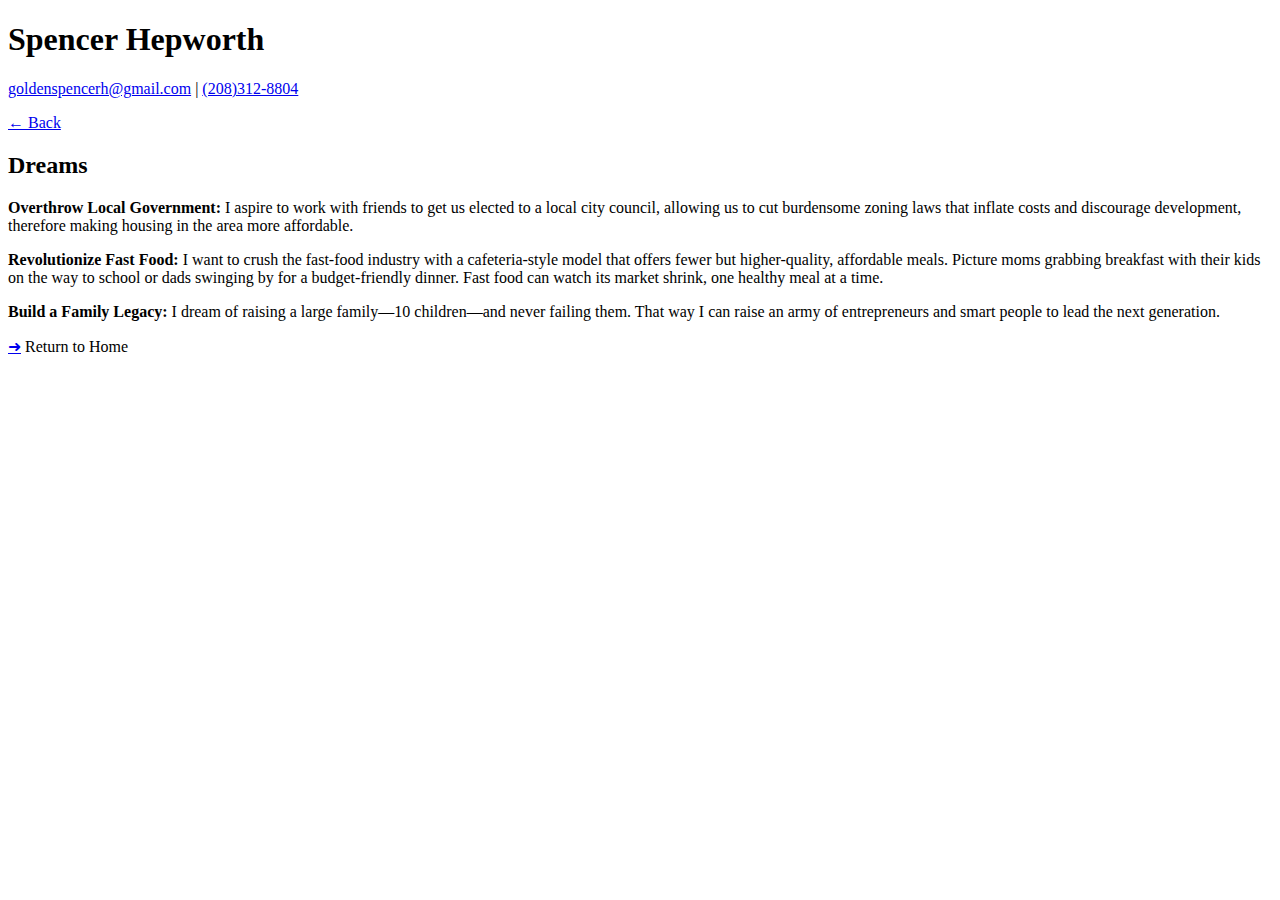
==== dreams.html @ 40caf84b "Create dreams.html" ====
<!DOCTYPE html>
<html lang="en">
<head>
    <meta charset="UTF-8">
    <meta name="viewport" content="width=device-width, initial-scale=1.0">
    <title>Dreams - Spencer's Journey</title>
    <link rel="stylesheet" href="styles.css">
    <link rel="stylesheet" href="header.css">
</head>
<header class="top-header">
    <h1 class="header-name">Spencer Hepworth</h1>
    <p class="contact-info">
        <a href="mailto:goldenspencerh@gmail.com" class="contact-link">goldenspencerh@gmail.com</a>
        <span class="separator">|</span>
        <a href="tel:+12083128804" class="contact-link">(208)312-8804</a>
    </p>
</header>
<body>
    <div class="back-button">
        <a href="index.html">&#8592; Back</a>
    </div>
    <main class="content-page">
        <h2>Dreams</h2>
        <div class="text-block">
            <p>
                <strong>Overthrow Local Government:</strong>
                I aspire to work with friends to get us elected to a local city council, allowing us to cut burdensome zoning laws that inflate costs and discourage development, therefore making housing in the area more affordable.
            </p>
            <p>
                <strong>Revolutionize Fast Food:</strong>
                I want to crush the fast-food industry with a cafeteria-style model that offers fewer but higher-quality, affordable meals. Picture moms grabbing breakfast with their kids on the way to school or dads swinging by for a budget-friendly dinner. Fast food can watch its market shrink, one healthy meal at a time.

            </p>
            <p>
                <strong>Build a Family Legacy:</strong>
                I dream of raising a large family—10 children—and never failing them. That way I can raise an army of entrepreneurs and smart people to lead the next generation.

            </p>
        </div>
        <div class="navigation">
            <a href="index.html" class="next">&#10140;</a>
            <span class="label">Return to Home</span>
        </div>
    </main>
</body>
</html>
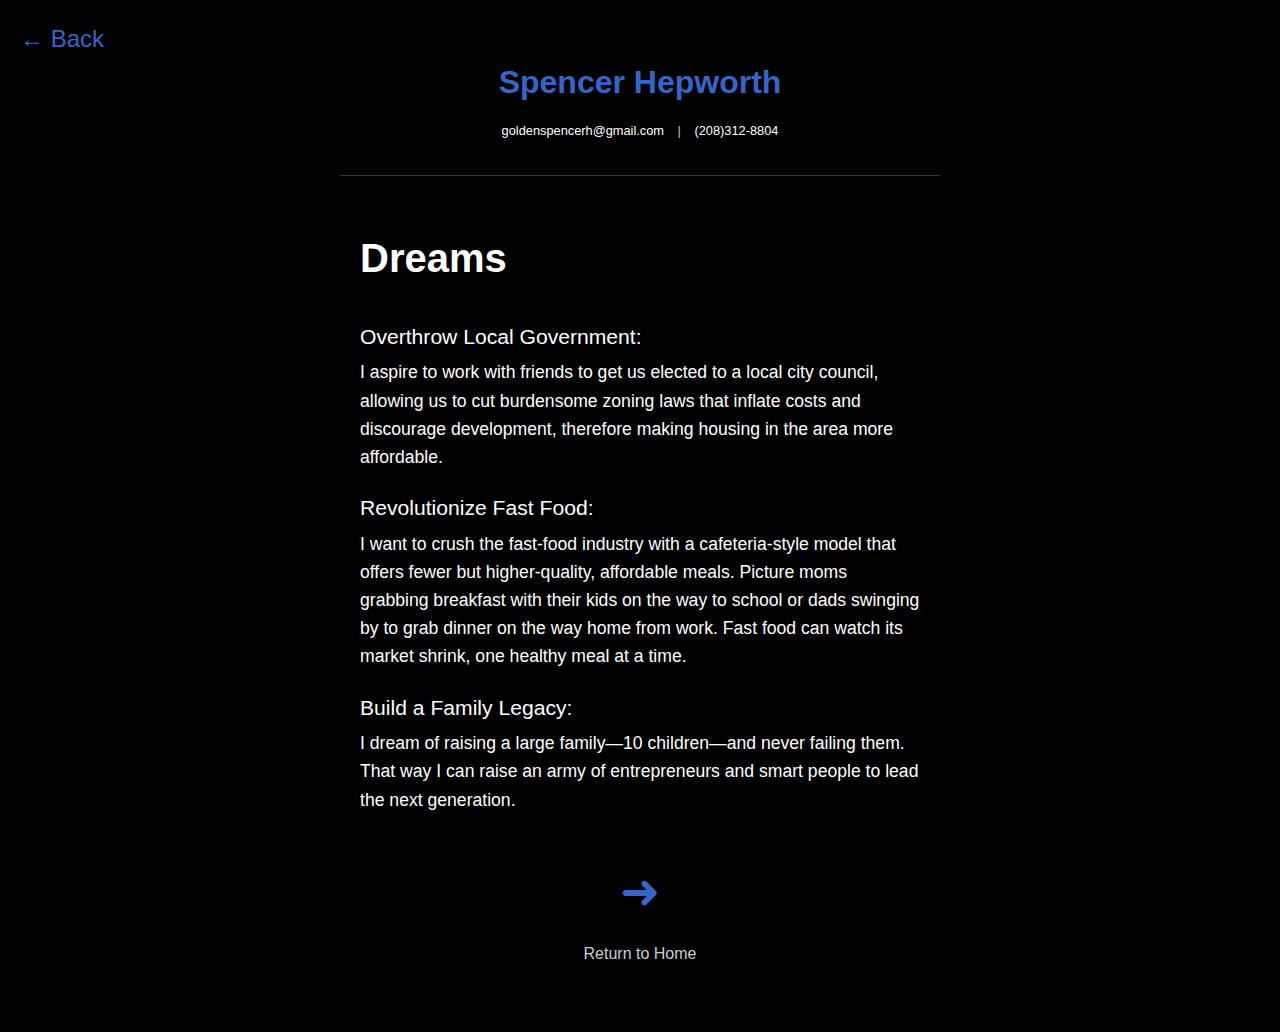
==== commit ec824352: "Update dreams.html" ====
--- a/dreams.html
+++ b/dreams.html
@@ -28,7 +28,7 @@
             </p>
             <p>
                 <strong>Revolutionize Fast Food:</strong>
-                I want to crush the fast-food industry with a cafeteria-style model that offers fewer but higher-quality, affordable meals. Picture moms grabbing breakfast with their kids on the way to school or dads swinging by for a budget-friendly dinner. Fast food can watch its market shrink, one healthy meal at a time.
+                I want to crush the fast-food industry with a cafeteria-style model that offers fewer but higher-quality, affordable meals. Picture moms grabbing breakfast with their kids on the way to school or dads swinging by to grab dinner on the way home from work. Fast food can watch its market shrink, one healthy meal at a time.
 
             </p>
             <p>
--- a/styles.css
+++ b/styles.css
@@ -0,0 +1,185 @@
+/* General Styles */
+body {
+    margin: 0;
+    padding: 16px;
+    background-color: #000000; /* Pure black background */
+    color: #FFFFFF; /* White text */
+    font-family: -apple-system, BlinkMacSystemFont, 'Helvetica Neue', 'Segoe UI', Roboto, Oxygen, Ubuntu, Cantarell, 'Open Sans', 'Helvetica', sans-serif;
+    line-height: 1.6;
+    max-width: 600px;
+    margin-left: auto;
+    margin-right: auto;
+}
+
+header, footer {
+    text-align: center;
+    padding: 20px;
+}
+
+header h1 {
+    font-size: 2.5em;
+    font-weight: 600;
+    margin-bottom: 10px;
+    color: #FFFFFF;
+}
+
+.intro-section p {
+    font-size: 1.2em;
+    color: #CCCCCC;
+    max-width: 600px;
+    font-weight: lighter;
+    margin: 0 auto 20px;
+}
+
+.callout {
+    background-color: #1C1C1E;
+    text-align: left;
+    border-radius: 12px;
+    padding: 20px;
+    margin: 20px auto;
+    max-width: 600px;
+}
+
+.callout p {
+    font-size: 1.1em;
+    color: #ffffff; /* Accent color similar to Apple's yellow accent */
+    margin: 0;
+}
+
+.card-container {
+    display: flex;
+    flex-direction: column;
+    justify-content: center;
+    align-items: center;
+    padding: 40px;
+}
+
+.card {
+    background-color: #3267c9;;
+    border-radius: 12px;
+    width: 280px;
+    height: 120px;
+    margin: 15px;
+    display: flex;
+    justify-content: center;
+    align-items: center;
+    cursor: pointer;
+    transition: transform 0.3s;
+    box-shadow: 0 4px 10px rgba(0, 0, 0, 0.5);
+    color: #FFFFFF;
+}
+
+.card h2 {
+    font-size: 1.5em;
+    font-weight: 600;
+    letter-spacing: 0.5px;
+    margin: 0;
+}
+
+.card:hover {
+    transform: scale(1.05);
+}
+
+footer p {
+    color: #888888;
+    font-size: 1em;
+}
+
+footer p br {
+    margin-bottom: 5px;
+}
+
+.content-page {
+    max-width: 700px;
+    margin: 50px auto;
+    padding: 0 20px;
+}
+
+.content-page h2 {
+    font-size: 2.5em;
+    font-weight: 700;
+    color: #FFFFFF;
+    margin-bottom: 30px;
+}
+
+.content-page p {
+    font-size: 1.2em;
+    color: #CCCCCC;
+}
+
+.text-block {
+    margin-top: 20px;
+}
+
+.text-block p {
+    font-size: 1.1em;
+    color: #FFFFFF;
+    margin-bottom: 20px;
+    font-weight: lighter;
+}
+
+.text-block p strong {
+    display: block;
+    font-size: 1.2em;
+    color: #FFFFFF;
+    margin-bottom: 5px;
+}
+
+.navigation {
+    text-align: center;
+    margin-top: 40px;
+}
+
+.navigation .next, .navigation .back {
+    display: inline-block;
+    font-size: 3em;
+    color: #3267c9; /* Accent color */
+    text-decoration: none;
+    transition: color 0.3s;
+}
+
+.navigation .next:hover, .navigation .back:hover {
+    color: #FFFFFF;
+}
+
+.navigation .label {
+    display: block;
+    font-size: 1em;
+    color: #CCCCCC;
+    margin-top: 10px;
+}
+
+.back-button {
+    position: absolute;
+    top: 20px;
+    left: 20px;
+}
+
+.back-button a {
+    font-size: 1.5em;
+    color: #3267c9;
+    text-decoration: none;
+}
+
+.back-button a:hover {
+    color: #FFFFFF;
+}
+
+/* Responsive Design */
+@media (max-width: 768px) {
+    .card-container {
+        flex-direction: column;
+        padding: 20px;
+    }
+
+    .card {
+        width: 80%;
+        margin: 10px 0;
+    }
+
+    .back-button {
+        position: static;
+        text-align: center;
+        margin-bottom: 20px;
+    }
+}
--- a/header.css
+++ b/header.css
@@ -0,0 +1,44 @@
+/* Header Styles */
+.top-header {
+    text-align: center;
+    background-color: #000000; /* Dark background */
+    border-bottom: 1px solid #333333;
+    padding-bottom: 20px;
+}
+
+.header-name {
+    font-size: 2em;
+    font-weight: 600;
+    margin-bottom: 10px;
+    color: #3267c9; /* Adjusted text color */
+}
+
+.profile-image {
+    display: block;
+    margin: 0 auto 15px auto; /* Center and add spacing below */
+    width: 180px; /* Adjust size as needed */
+    height: auto;
+    border-radius: 4px; /* Perfectly rounded corners */
+    box-shadow: 0 4px 8px rgba(0, 0, 0, 0.3); /* Soft shadow for depth */
+}
+
+.contact-info {
+    font-size: 0.8em;
+    color: #CCCCCC;
+}
+
+.contact-info .contact-link,
+.contact-info .contact-link:visited,
+.contact-info .contact-link:active {
+    color: #ffffff; /* Accent color for all link states */
+    text-decoration: none;
+}
+
+.contact-info .contact-link:hover {
+    text-decoration: underline;
+}
+
+.separator {
+    margin: 0 10px;
+    color: #CCCCCC;
+}
